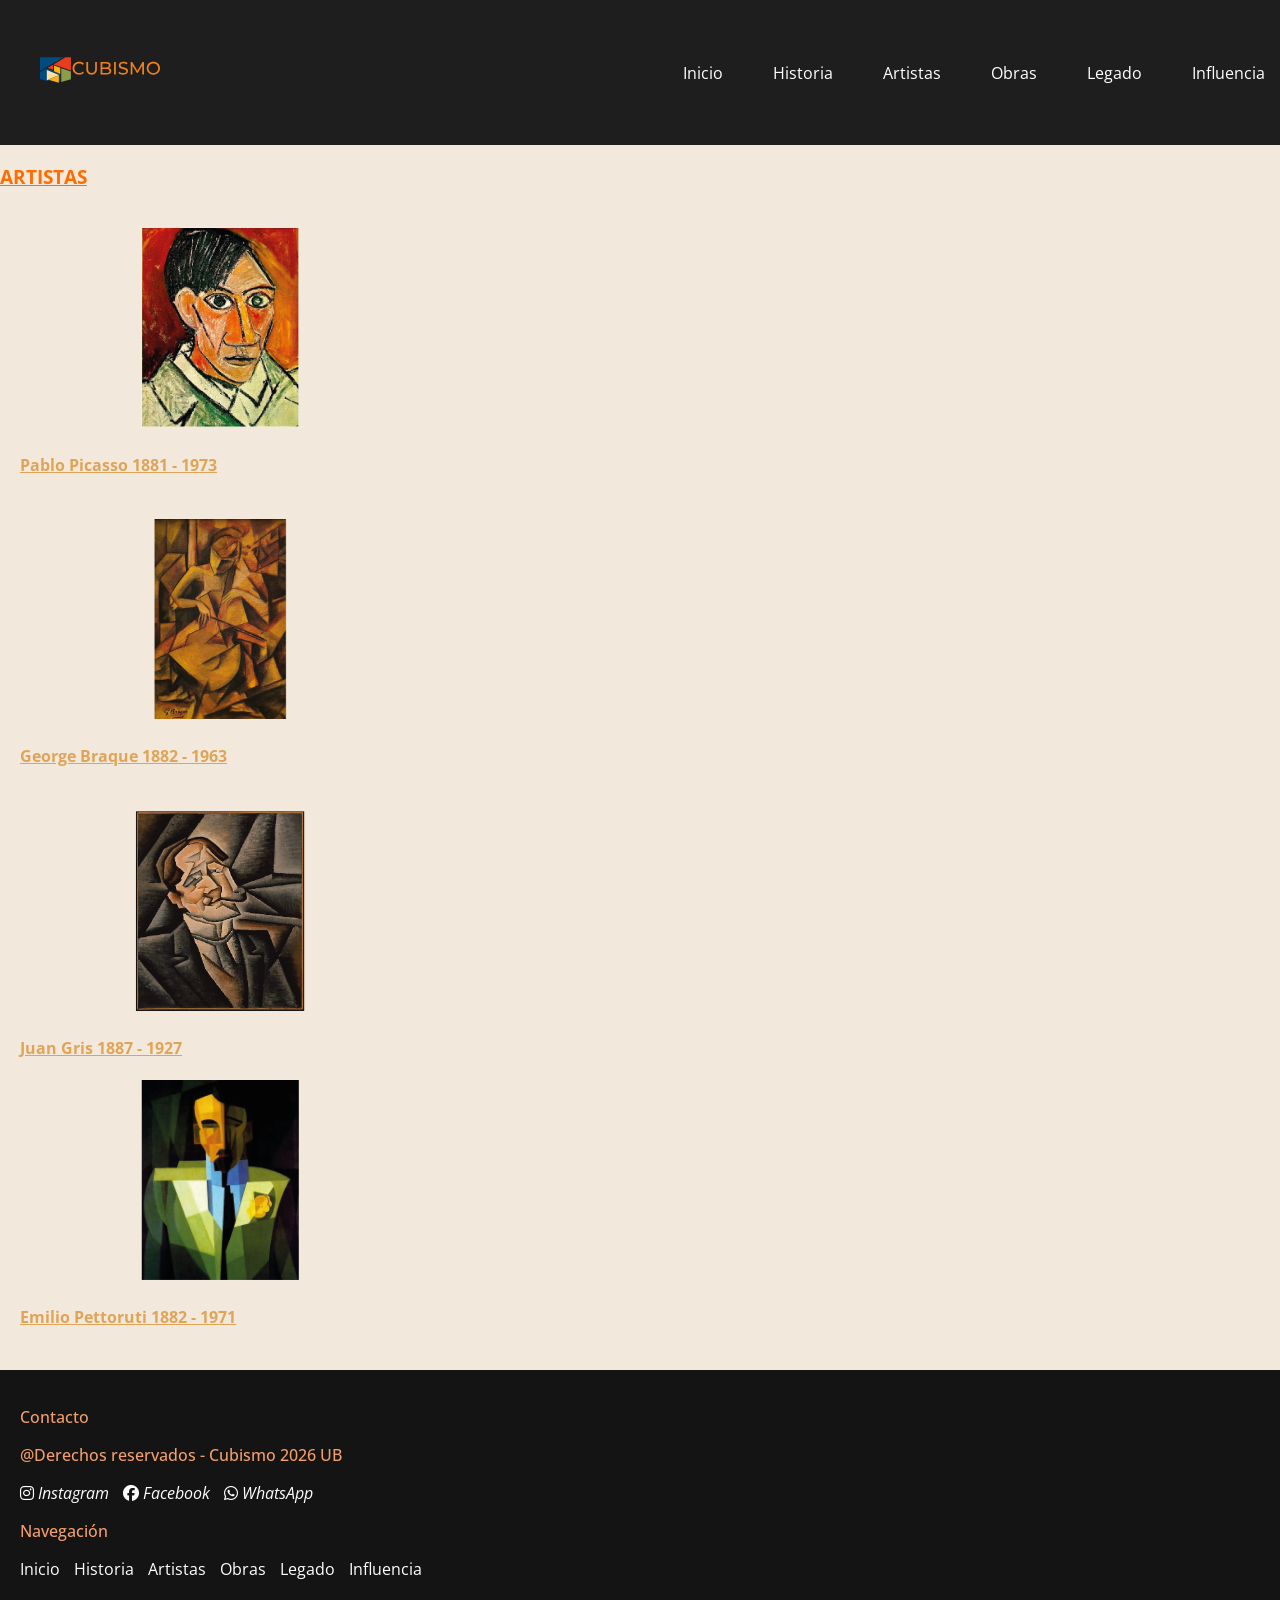
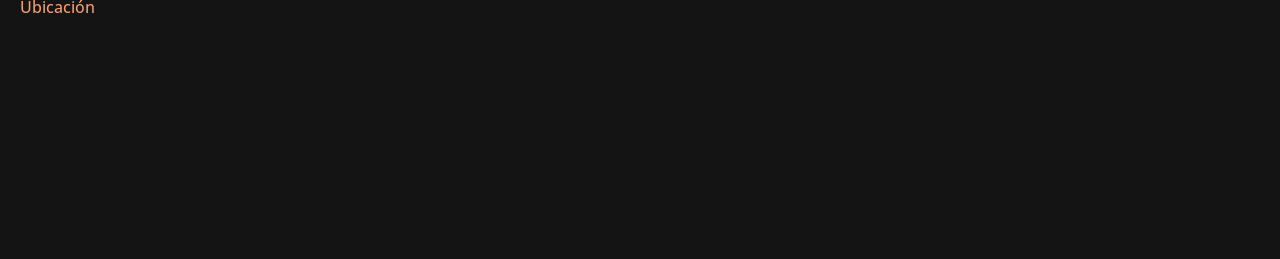
==== artistas.html @ 07329174 "cambios header" ====
<!DOCTYPE html>
<html lang="es">
<head>
    <meta charset="UTF-8">
    <meta name="viewport" content="width=device-width, initial-scale=1.0">
    <title>Cubismo</title>

    <link rel="stylesheet" href="style.css">
     <link rel="stylesheet" href="https://cdnjs.cloudflare.com/ajax/libs/font-awesome/6.5.0/css/all.min.css">
</head>
  <body>
          <header>
        <nav class="nav-header">
            <a href="index.html">
                <img src="imagenes/logocubismo.svg" alt="logo de cubismo" width="120" height="80">
            </a>
        <ul>
    <li><a href="#">Inicio</a></li>
    <li><a href="#">Historia</a>
      <ul>
        <li><a href="#">Origen en París</a></li>
        <li><a href="#">Cubismo Analítico</a></li>
        <li><a href="#">Cubismo Sintético</a></li>
        <li><a href="#">Contexto Histórico</a></li>
      </ul>
    </li>
    <li><a href="artistas.html">Artistas</a>
      <ul>
        <li><a href="pablopicasso.html">Pablo Picasso</a></li>
        <li><a href="georgebraque.html">George Braque</a></li>
        <li><a href="juangris.html">Juan Gris</a></li>
        <li><a href="emiliopettoruti.html">Emilio Pettoruti</a></li>
      </ul>
    </li>
    <li><a href="obras.html">Obras</a></li>
    <li><a href="#">Legado</a>
      <ul>
        <li><a href="#">Influencia en el arte moderno</a></li>
        <li><a href="#">Impacto en arquitectura y diseño</a></li>
        <li><a href="#">Cultura y Literatura</a></li>
        <li><a href="#">Presencia en la cultura contemporánea</a></li>
      </ul>
    </li>
    <li><a href="#">Influencia</a>
      <ul>
        <li><a href="#">Relación con la fotografía</a></li>
        <li><a href="#">Influencia en la primera guerra mundial</a></li>
      </ul>
    </li>
  </ul>
        </nav>
    </header>

    
    <h3>ARTISTAS</h3>

    <main>
    
        <a href="pablopicasso.html"><img src="imagenes/pablo picasso artistas - copia.svg" alt="imagen de picasso" height="200" width="400"> <h4>Pablo Picasso 1881 - 1973</h4></a>
        
<br>
        <a href="georgebraque.html"><img src="imagenes/braque artistas - copia.svg" alt="imagen de georges braque" height="200" width="400"><h4>George Braque 1882 - 1963</h4></a>
        
<br>

        <a href="juangris.html"><img src="imagenes/gris artistas - copia.svg" alt="imagen de juan gris" height="200" width="400"><h4>Juan Gris 1887 - 1927</h4></a>
        

        <a href="emiliopettoruti.html"><img src="imagenes/imagen artistas html.svg" alt="imagen de emilio pettoruti" height="200" width="400"><h4>Emilio Pettoruti 1882 - 1971</h4></a>
        

    </main>
 
       <footer>
          <section class="footer-container">

    <!-- Contacto -->
    <section class="footer-col">
      <p>Contacto</p>
      <p>@Derechos reservados - Cubismo 2026 UB</p>

      <address>
        <a href="#"><i class="fa-brands fa-instagram"></i> Instagram</a>
        <a href="#"><i class="fa-brands fa-facebook"></i> Facebook</a>
        <a href="#"><i class="fa-brands fa-whatsapp"></i> WhatsApp</a>
      </address>
    </section>

    <!-- Navegación -->
    <nav class="footer-col">
      <p>Navegación</p>
      <a href="index.html">Inicio</a>
      <a href="#">Historia</a>
      <a href="artistas.html">Artistas</a>
      <a href="obras.html">Obras</a>
      <a href="#">Legado</a>
      <a href="#">Influencia</a>
    </nav>

    <!-- Ubicación -->
    <section class="footer-col">
      <p>Ubicación</p>
      <iframe 
  src="https://www.google.com/maps/embed?pb=!1m14!1m8!1m3!1d13140.312611059107!2d-58.40339800000001!3d-34.576889!3m2!1i1024!2i768!4f13.1!3m3!1m2!1s0x95bcb564f74f69c3%3A0xeea87be2795e86d2!2sMuseo%20de%20Arte%20Latinoamericano%20de%20Buenos%20Aires!5e0!3m2!1ses!2sar!4v1778023445810!5m2!1ses!2sar"
  width="400"
  height="200"
  style="border:0;">
</iframe>
    </section>
    </section>

    </footer>
</body>
</html>
---- style.css ----
@import url('https://fonts.googleapis.com/css2?family=Open+Sans:ital,wght@0,300..800;1,300..800&display=swap');

/*estilos generales*/
body
 {
  background-color: #f2e9dc;
  font-family: "Open Sans";
  margin: 0;   
}

main {
  padding: 20px;
}

/*footer y header corrección*/
header, footer {
  width: 100%;       
  margin: 0;         
  padding: 20px;     
}


ul
{
  list-style: none;
  padding: 0%;
  margin:0%; 
}

img {
  border-radius: 15px;
}

/*estilo de titulos*/

h1{
  color: #c3423f;
  text-decoration: underline;
  font-weight: 900;
}

h2{
  color: #c3423f;
  text-decoration: underline;
  font: weight 700;
}

h3{
  color: #ff6d00;
  text-decoration: underline;
  font: weight 600;
}

h4{
  color: #e0a458;
  text-decoration: underline;
  font: weight 600;
}

h5{
  color: #ffffff;
  text-decoration: underline;
  font: weight 600;
}

/*estilos de las imagenes del main*/
.imagen-main{
  display:flex;
  flex-wrap: wrap;
  flex: row;
  gap:10px;
}

.imagen-main img{
  width: 400px;
  height: 400px;
  margin: 10px;
}

/* Contenedor de las barras */
.barra-botones {
  list-style: none;
  padding: 0;
  margin: 20px 0;
  display: flex;
  flex-direction: column;   /* en móvil se apilan */
  gap: 15px;
}


/* Estilo de cada barra */
.barra-botones li a {
  display: block;
  background-color: #c3423f;   /* mismo rojo que títulos */
  color: #ffffff;
  text-align: center;
  padding: 15px 20px;
  border-radius: 25px;         /* puntas redondeadas */
  font-weight: 700;
  text-decoration: none;
  transition: background-color 0.3s ease;
}


/*pablo picasso imagenes*/


.obras-destacadas {
  display: flex;
  flex-wrap:wrap;
  justify-content:flex-start;
  gap: 30px;        
  margin-top: 40px; 
}



.obras-destacadas .obra img {
  width: 300px;
  height: auto;
  object-fit: cover;
  border-radius: 8px;
}

.imagen-principal {
  max-width: 100%;   
  height: auto;      
  display: block;    
  margin: 0 auto;    
  object-fit: contain; 
}

.imagen-principal {
  display: flex;           
  align-items: flex-start; 
  gap: 20px;              
}

.imagen-principal img {
  max-width: 300px;  /* tamaño fijo para la imagen */
  height: auto;      
  object-fit: contain;
}

.imagen-principal .texto {
  flex: 1;           /* ocupa el resto del espacio */
}


.bloque-imagen img {
  max-width: 300px;  
  height: auto;      
  object-fit: contain;
}

.bloque-texto {
  flex: 1;           
}



/*estilos de parrafo*/

p{
  color: #0a0a0a;
  font-weight: 300;
  column-count: 1;
  column-gap: 20px;
}

/* Header completo */
header {
  background-color: #1e1e1e;   /* marrón en todo el bloque */
}

/* Menú principal horizontal */
.nav-header {
  display: flex;
  justify-content: space-between;
  align-items: center;
  padding: 10px 20px;
}

.nav-header > ul {
  display: flex;
  flex-direction: row;
  gap: 20px;
  margin: 0;
  padding: 0;
}

.nav-header ul li {
  position: relative;
}

.nav-header ul li a {
  color: #ffffff;
  text-decoration: none;
  padding: 10px 15px;
  display: block;
}

/* Submenús desplegables en columna */
.nav-header ul li ul {
  display: none;
  position: absolute;
  top: 100%;
  left: 0;
  background-color: #1e1e1e;
  padding: 10px;
  min-width: 200px;
}

.nav-header ul li ul li a {
  padding: 8px 12px;
  color: #ffffff;
}

/* Mostrar submenú al pasar el mouse */
.nav-header ul li:hover > ul {
  display: block;
}

/* Submenú horizontal solo para ARTISTAS */

.submenu-horizontal {
  display: flex;
  flex-direction: row;
  gap: 15px;
  position: static;
  background-color: transparent;
  padding: 0;
}


main{  min-height: 100vh;
  display:flex;
  flex-direction: column;
  flex-wrap: wrap;
}

/*tipografia de preguntas frecuentes*/

.faq summary{
  font-weight: 700;
}

.faq p{
  font-weight: 400;
}

/*Footer - estilos*/

footer {
    background-color: #141414;
    font-weight: 400;
}
footer ul li{
 margin-bottom: 10px;
}

footer p{
  color: #f39f6b;
  font-weight: 500;
}

/* Enlaces generales del footer */
footer a {
  color: #ffffff;        
  text-decoration: none; 
  margin-right: 10px;   
}


/* CELULAR */
@media (max-width:460px) {
  .imagen-main {
    flex-direction: column;   /* imágenes apiladas */
  }
  p {
    column-count: 1;          /* texto en una sola columna */
  }
  .barra-botones {
    flex-direction: column;   /* botones uno debajo del otro */
  }
  .imagen-main img,
  .obras-destacadas .obra img,
  .imagen-principal img {
    max-width: 100%;          /* imágenes adaptables */
    height: auto;
  }
}

@media (min-width:700px) {
  /*TABLET*/
  p {
    column-count: 2;
  }
}

/* Media query para PC (>=1200px) */
@media (min-width: 1200px) {
  .barra-botones {
    flex-direction: row;
    justify-content: space-around;
  }
  .barra-botones li {
    flex: 1;
    max-width: 200px;
  }
}
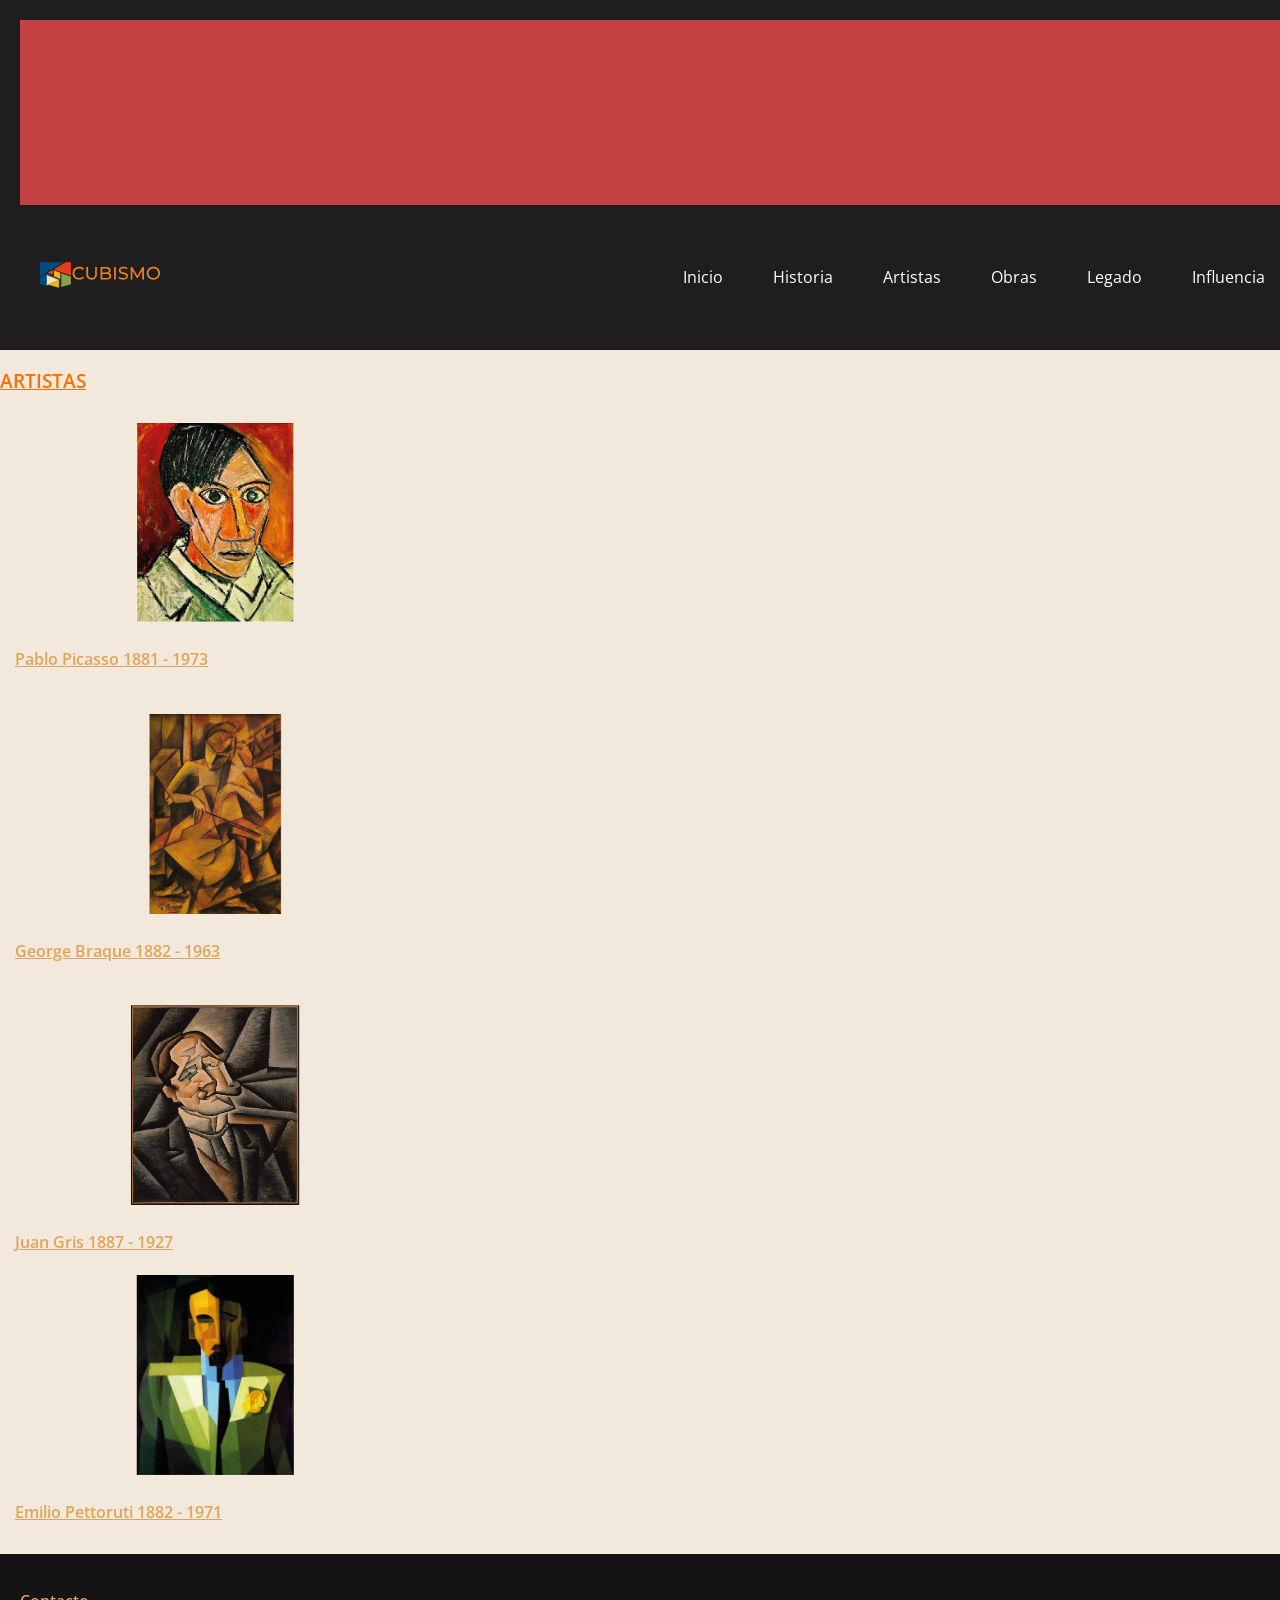
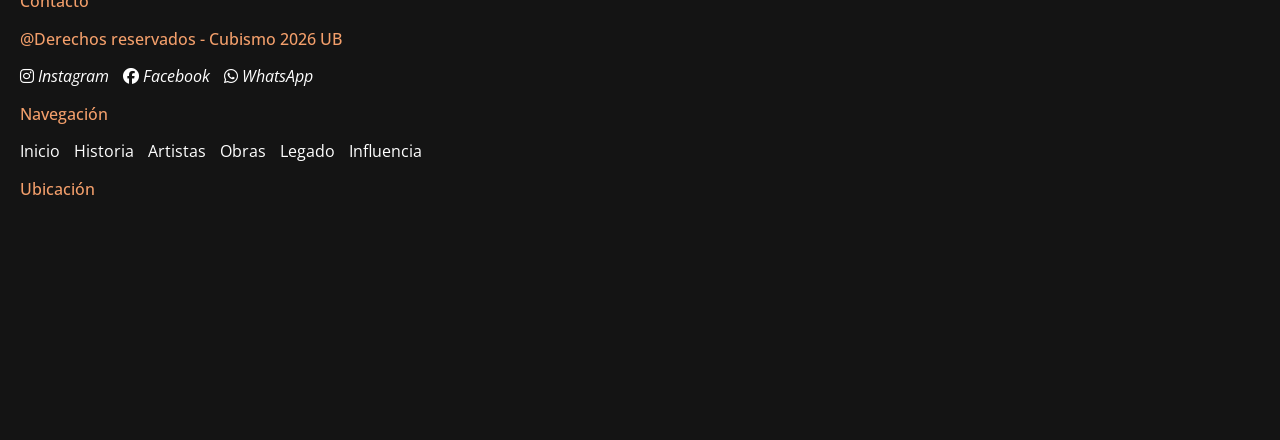
==== commit d36c1a27: "artistas" ====
--- a/artistas.html
+++ b/artistas.html
@@ -10,6 +10,9 @@
 </head>
   <body>
           <header>
+          <section class="banner-seccion banner-artistas">
+  <h2>Artistas</h2>
+</section>
         <nav class="nav-header">
             <a href="index.html">
                 <img src="imagenes/logocubismo.svg" alt="logo de cubismo" width="120" height="80">
--- a/style.css
+++ b/style.css
@@ -1,83 +1,79 @@
-@import url('https://fonts.googleapis.com/css2?family=Open+Sans:ital,wght@0,300..800;1,300..800&display=swap');
-
-/*estilos generales*/
-body
- {
+@import url('https://fonts.googleapis.com/css2?family=Open+Sans:wght@300;400;600;700;900&display=swap');
+
+/* Estilos generales */
+body {
   background-color: #f2e9dc;
-  font-family: "Open Sans";
+  font-family: "Open Sans", sans-serif;
   margin: 0;   
 }
 
 main {
-  padding: 20px;
-}
-
-/*footer y header corrección*/
+  padding: 10px 15px; /* arriba/abajo 10px, laterales 15px */
+}
+
+/* Header y Footer al corte */
 header, footer {
   width: 100%;       
   margin: 0;         
   padding: 20px;     
 }
 
-
-ul
-{
+ul {
   list-style: none;
-  padding: 0%;
-  margin:0%; 
+  padding: 0;
+  margin: 0; 
 }
 
 img {
   border-radius: 15px;
 }
 
-/*estilo de titulos*/
-
-h1{
+/* Estilo de títulos */
+h1 {
   color: #c3423f;
   text-decoration: underline;
   font-weight: 900;
 }
 
-h2{
+h2 {
   color: #c3423f;
   text-decoration: underline;
-  font: weight 700;
-}
-
-h3{
+  font-weight: 700;   /* corregido */
+}
+
+h3 {
   color: #ff6d00;
   text-decoration: underline;
-  font: weight 600;
-}
-
-h4{
+  font-weight: 600;   /* corregido */
+}
+
+h4 {
   color: #e0a458;
   text-decoration: underline;
-  font: weight 600;
-}
-
-h5{
+  font-weight: 600;
+}
+
+h5 {
   color: #ffffff;
   text-decoration: underline;
-  font: weight 600;
-}
-
-/*estilos de las imagenes del main*/
-.imagen-main{
-  display:flex;
+  font-weight: 600;
+}
+
+/* Imágenes del main */
+.imagen-main {
+  display: flex;
   flex-wrap: wrap;
-  flex: row;
-  gap:10px;
-}
-
-.imagen-main img{
+  flex-direction: row;   /* corregido */
+  gap: 10px;
+}
+
+.imagen-main img {
   width: 400px;
   height: 400px;
   margin: 10px;
 }
 
-/* Contenedor de las barras */
+/* Botones */
 .barra-botones {
   list-style: none;
   padding: 0;
@@ -87,33 +83,26 @@
   gap: 15px;
 }
 
-
-/* Estilo de cada barra */
 .barra-botones li a {
   display: block;
-  background-color: #c3423f;   /* mismo rojo que títulos */
+  background-color: #c3423f;
   color: #ffffff;
   text-align: center;
   padding: 15px 20px;
-  border-radius: 25px;         /* puntas redondeadas */
+  border-radius: 25px;
   font-weight: 700;
   text-decoration: none;
   transition: background-color 0.3s ease;
 }
 
-
-/*pablo picasso imagenes*/
-
-
+/* Obras destacadas */
 .obras-destacadas {
   display: flex;
-  flex-wrap:wrap;
-  justify-content:flex-start;
+  flex-wrap: wrap;
+  justify-content: flex-start;
   gap: 30px;        
   margin-top: 40px; 
 }
-
-
 
 .obras-destacadas .obra img {
   width: 300px;
@@ -122,14 +111,7 @@
   border-radius: 8px;
 }
 
-.imagen-principal {
-  max-width: 100%;   
-  height: auto;      
-  display: block;    
-  margin: 0 auto;    
-  object-fit: contain; 
-}
-
+/* Imagen principal */
 .imagen-principal {
   display: flex;           
   align-items: flex-start; 
@@ -137,15 +119,14 @@
 }
 
 .imagen-principal img {
-  max-width: 300px;  /* tamaño fijo para la imagen */
+  max-width: 300px;
   height: auto;      
   object-fit: contain;
 }
 
 .imagen-principal .texto {
-  flex: 1;           /* ocupa el resto del espacio */
-}
-
+  flex: 1;
+}
 
 .bloque-imagen img {
   max-width: 300px;  
@@ -157,23 +138,77 @@
   flex: 1;           
 }
 
-
-
-/*estilos de parrafo*/
-
-p{
+/* Párrafos */
+p {
   color: #0a0a0a;
   font-weight: 300;
-  column-count: 1;
-  column-gap: 20px;
-}
-
-/* Header completo */
+  margin-bottom: 15px; /* espacio entre párrafos */
+}
+
+
+/*parrafos de cubismo e imágen*/
+.intro-cubismo {
+  display: flex;
+  flex-direction: column; /* todo en vertical */
+  align-items: center;    /* centrado */
+  gap: 20px;
+  margin-bottom: 40px;
+}
+
+.intro-cubismo h1 {
+  text-align: center;
+  color: #c3423f;
+  text-decoration: underline;
+  font-weight: 900;
+}
+
+.intro-cubismo figure {
+  margin: 0;
+}
+
+.intro-cubismo img {
+  max-width: 600px; /* más grande que antes */
+  width: 100%;
+  height: auto;
+  border-radius: 10px;
+}
+
+.texto-cubismo {
+  max-width: 900px; /* ancho cómodo para leer */
+}
+
+.texto-cubismo p {
+  margin-bottom: 15px;
+  color: #0a0a0a;
+  font-weight: 300;
+  line-height: 1.6;
+}
+
+
+/* Header */
 header {
-  background-color: #1e1e1e;   /* marrón en todo el bloque */
-}
-
-/* Menú principal horizontal */
+  background-color: #1e1e1e;
+}
+
+/*diseño secciones*/
+.banner-seccion {
+  background-color: #c3423f;   /* color destacado */
+  color: #fff;
+  text-align: center;
+  padding: 20px 0;
+  margin-bottom: 20px;
+  font-weight: 700;
+  font-size: 2rem;
+}
+
+
+
+
+
+
+
+
+/* Menú principal */
 .nav-header {
   display: flex;
   justify-content: space-between;
@@ -200,7 +235,8 @@
   display: block;
 }
 
-/* Submenús desplegables en columna */
+
+/* Submenús */
 .nav-header ul li ul {
   display: none;
   position: absolute;
@@ -216,13 +252,11 @@
   color: #ffffff;
 }
 
-/* Mostrar submenú al pasar el mouse */
 .nav-header ul li:hover > ul {
   display: block;
 }
 
-/* Submenú horizontal solo para ARTISTAS */
-
+/* Submenú horizontal */
 .submenu-horizontal {
   display: flex;
   flex-direction: row;
@@ -232,39 +266,48 @@
   padding: 0;
 }
 
-
-main{  min-height: 100vh;
-  display:flex;
+/* Mostrar submenú en mobile con clase active */
+.nav-header ul li ul.active {
+  display: block;
+  position: static;   /* que se apilen en columna */
+  background-color: #1e1e1e;
+  margin-top: 10px;
+}
+
+
+
+/* Main */
+main {
+  min-height: 100vh;
+  display: flex;
   flex-direction: column;
   flex-wrap: wrap;
 }
 
-/*tipografia de preguntas frecuentes*/
-
-.faq summary{
+/* FAQ */
+.faq summary {
   font-weight: 700;
 }
 
-.faq p{
+.faq p {
   font-weight: 400;
 }
 
-/*Footer - estilos*/
-
+/* Footer */
 footer {
-    background-color: #141414;
-    font-weight: 400;
-}
-footer ul li{
- margin-bottom: 10px;
-}
-
-footer p{
+  background-color: #141414;
+  font-weight: 400;
+}
+
+footer ul li {
+  margin-bottom: 10px;
+}
+
+footer p {
   color: #f39f6b;
   font-weight: 500;
 }
 
-/* Enlaces generales del footer */
 footer a {
   color: #ffffff;        
   text-decoration: none; 
@@ -272,40 +315,123 @@
 }
 
 
-/* CELULAR */
-@media (max-width:460px) {
-  .imagen-main {
-    flex-direction: column;   /* imágenes apiladas */
-  }
-  p {
-    column-count: 1;          /* texto en una sola columna */
-  }
-  .barra-botones {
-    flex-direction: column;   /* botones uno debajo del otro */
-  }
-  .imagen-main img,
-  .obras-destacadas .obra img,
-  .imagen-principal img {
-    max-width: 100%;          /* imágenes adaptables */
+/*Menú hamburguesa*/
+.menu-toggle {
+  background: none;
+  border: none;
+  color: #ffffff;
+  font-size: 1.5rem;
+  cursor: pointer;
+  display: none; /* oculto por defecto */
+}
+
+
+
+@media (max-width:768px) {
+  /* Menú hamburguesa */
+  .nav-header > ul {
+    display: none; /* ocultar menú por defecto */
+    flex-direction: column;
+    gap: 10px;
+    background-color: #1e1e1e;
+    padding: 10px;
+  }
+
+  .nav-header > ul.active {
+    display: flex; /* mostrar cuando se active */
+  }
+
+  .menu-toggle {
+    display: block; /* botón hamburguesa visible */
+  }
+
+  /* Intro Cubismo en móvil */
+  .intro-cubismo {
+    flex-direction: column;   /* todo en vertical */
+    align-items: center;      /* centrado */
+    gap: 20px;
+  }
+
+  .intro-cubismo h1 {
+    text-align: center;
+  }
+
+  .imagen-cubismoo {
+    display: flex;
+    flex-direction: column;   /* imagen arriba, texto abajo */
+    align-items: center;
+    gap: 20px;
+    width: 100%;
+  }
+
+  .imagen-cubismoo img {
+    width: 95%;          /* ocupa casi todo el ancho */
+    max-width: 600px;    /* límite para que no se pase */
+    height: auto;        /* mantiene proporción */
+    border-radius: 10px;
+  }
+
+  .texto-cubismo {
+    width: 100%;
+    text-align: left;
+  }
+
+
+
+@media (min-width:700px) and (max-width:1199px) {
+  .imagen-cubismoo {
+    display: flex;
+    flex-direction: column;   /* imagen arriba, texto abajo */
+    align-items: center;
+    gap: 25px;
+    width: 100%;
+  }
+
+  .imagen-cubismoo img {
+    width: 80%;              /* ocupa bastante espacio */
+    max-width: 600px;        /* límite para que no se pase */
     height: auto;
-  }
-}
-
-@media (min-width:700px) {
-  /*TABLET*/
-  p {
-    column-count: 2;
-  }
-}
-
-/* Media query para PC (>=1200px) */
-@media (min-width: 1200px) {
-  .barra-botones {
-    flex-direction: row;
-    justify-content: space-around;
-  }
-  .barra-botones li {
-    flex: 1;
-    max-width: 200px;
-  }
-}+    border-radius: 10px;
+  }
+
+  .texto-cubismo {
+    width: 90%;              /* texto ancho */
+    max-width: 900px;
+    text-align: left;
+  }
+}
+
+
+@media (min-width:1200px) {
+  /* Imagen */
+  .imagen-cubismoo {
+    display: flex;            /* activa layout horizontal */
+    gap: 30px;
+    align-items: flex-start;
+    justify-content: flex-start;
+    width: 100%;
+  }
+
+  .imagen-cubismoo figure {
+    margin: 0;
+  }
+
+  .imagen-cubismoo img {
+    max-width: 400px;
+    height: auto;
+    border-radius: 10px;
+  }
+
+  .texto-cubismo {
+    flex: 1;          /* ocupa todo el espacio restante */
+    width: 100%;      /* asegura que se expanda */
+    max-width: none;  /* elimina el límite de ancho */
+    text-align: left;
+  }
+
+  .texto-cubismo p {
+    margin-bottom: 15px;
+    line-height: 1.6;
+    text-align: left;
+  }
+} }
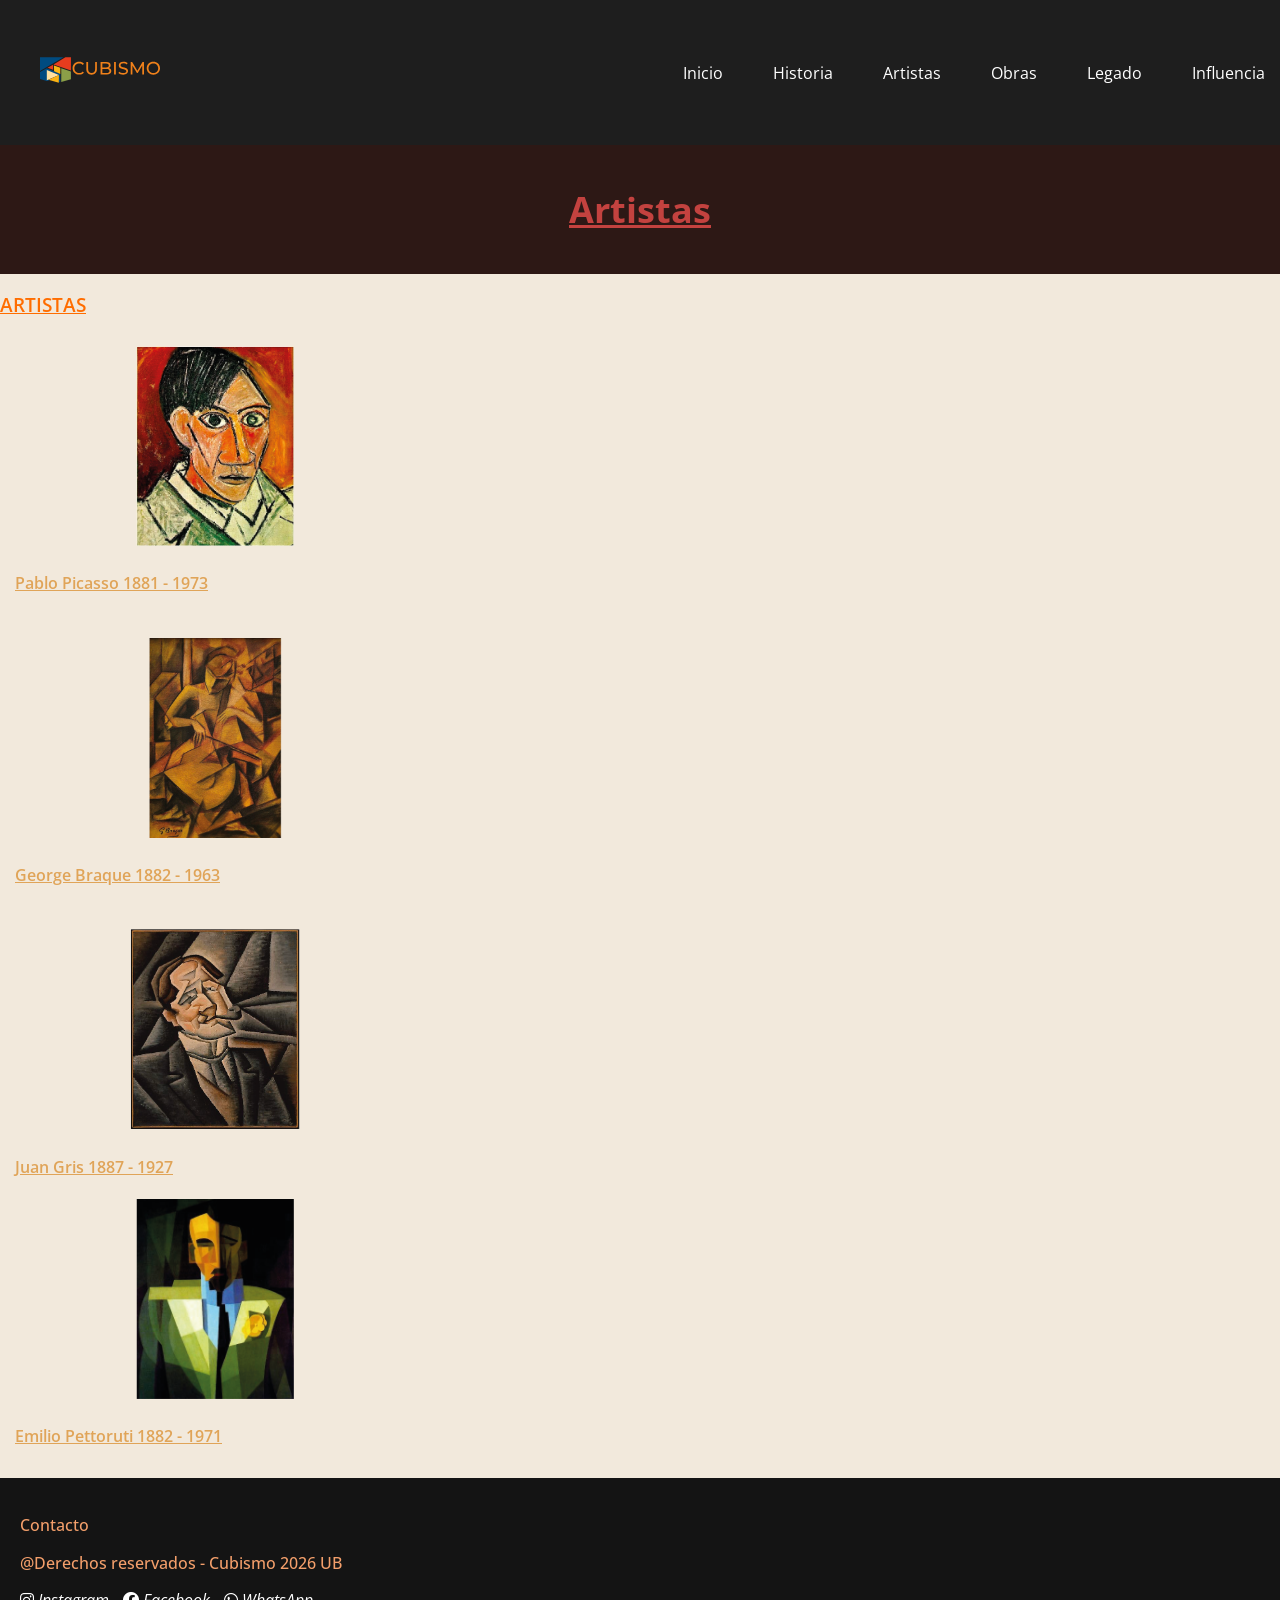
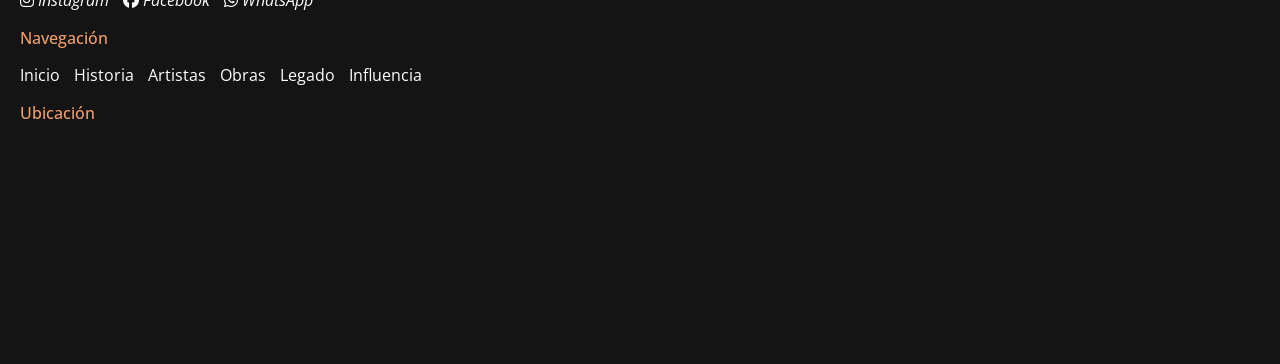
==== commit ee1d4385: "aa" ====
--- a/artistas.html
+++ b/artistas.html
@@ -10,9 +10,7 @@
 </head>
   <body>
           <header>
-          <section class="banner-seccion banner-artistas">
-  <h2>Artistas</h2>
-</section>
+         
         <nav class="nav-header">
             <a href="index.html">
                 <img src="imagenes/logocubismo.svg" alt="logo de cubismo" width="120" height="80">
@@ -51,10 +49,15 @@
       </ul>
     </li>
   </ul>
+   
         </nav>
     </header>
 
-    
+ <!-- Banner de sección -->
+  <section class="banner-seccion banner-artistas">
+    <h2>Artistas</h2>
+  </section>
+
     <h3>ARTISTAS</h3>
 
     <main>
--- a/style.css
+++ b/style.css
@@ -190,22 +190,16 @@
   background-color: #1e1e1e;
 }
 
-/*diseño secciones*/
+/*secciones*/
 .banner-seccion {
-  background-color: #c3423f;   /* color destacado */
+  background-color: #2d1815;   /* color destacado */
   color: #fff;
   text-align: center;
-  padding: 20px 0;
-  margin-bottom: 20px;
-  font-weight: 700;
-  font-size: 2rem;
-}
-
-
-
-
-
-
+  padding: 10px 0;             /* menos alto */
+  margin-bottom: 15px;         /* espacio más discreto */
+  font-weight: 600;            /* un poco más liviano */
+  font-size: 1.5rem;           /* más chico que 2rem */
+}
 
 
 /* Menú principal */
@@ -401,15 +395,12 @@
   }
 }
 
-
 @media (min-width:1200px) {
-  /* Imagen */
   .imagen-cubismoo {
-    display: flex;            /* activa layout horizontal */
+    display: flex;            
     gap: 30px;
     align-items: flex-start;
     justify-content: flex-start;
-    width: 100%;
   }
 
   .imagen-cubismoo figure {
@@ -417,15 +408,14 @@
   }
 
   .imagen-cubismoo img {
-    max-width: 400px;
-    height: auto;
+    width: 300px;        /* ancho fijo para la imagen */
+    height: auto;        /* mantiene proporción */
     border-radius: 10px;
+    flex-shrink: 0;      /* evita que se achique o empuje el texto */
   }
 
   .texto-cubismo {
-    flex: 1;          /* ocupa todo el espacio restante */
-    width: 100%;      /* asegura que se expanda */
-    max-width: none;  /* elimina el límite de ancho */
+    flex: 1;             /* ocupa todo el espacio restante */
     text-align: left;
   }
 
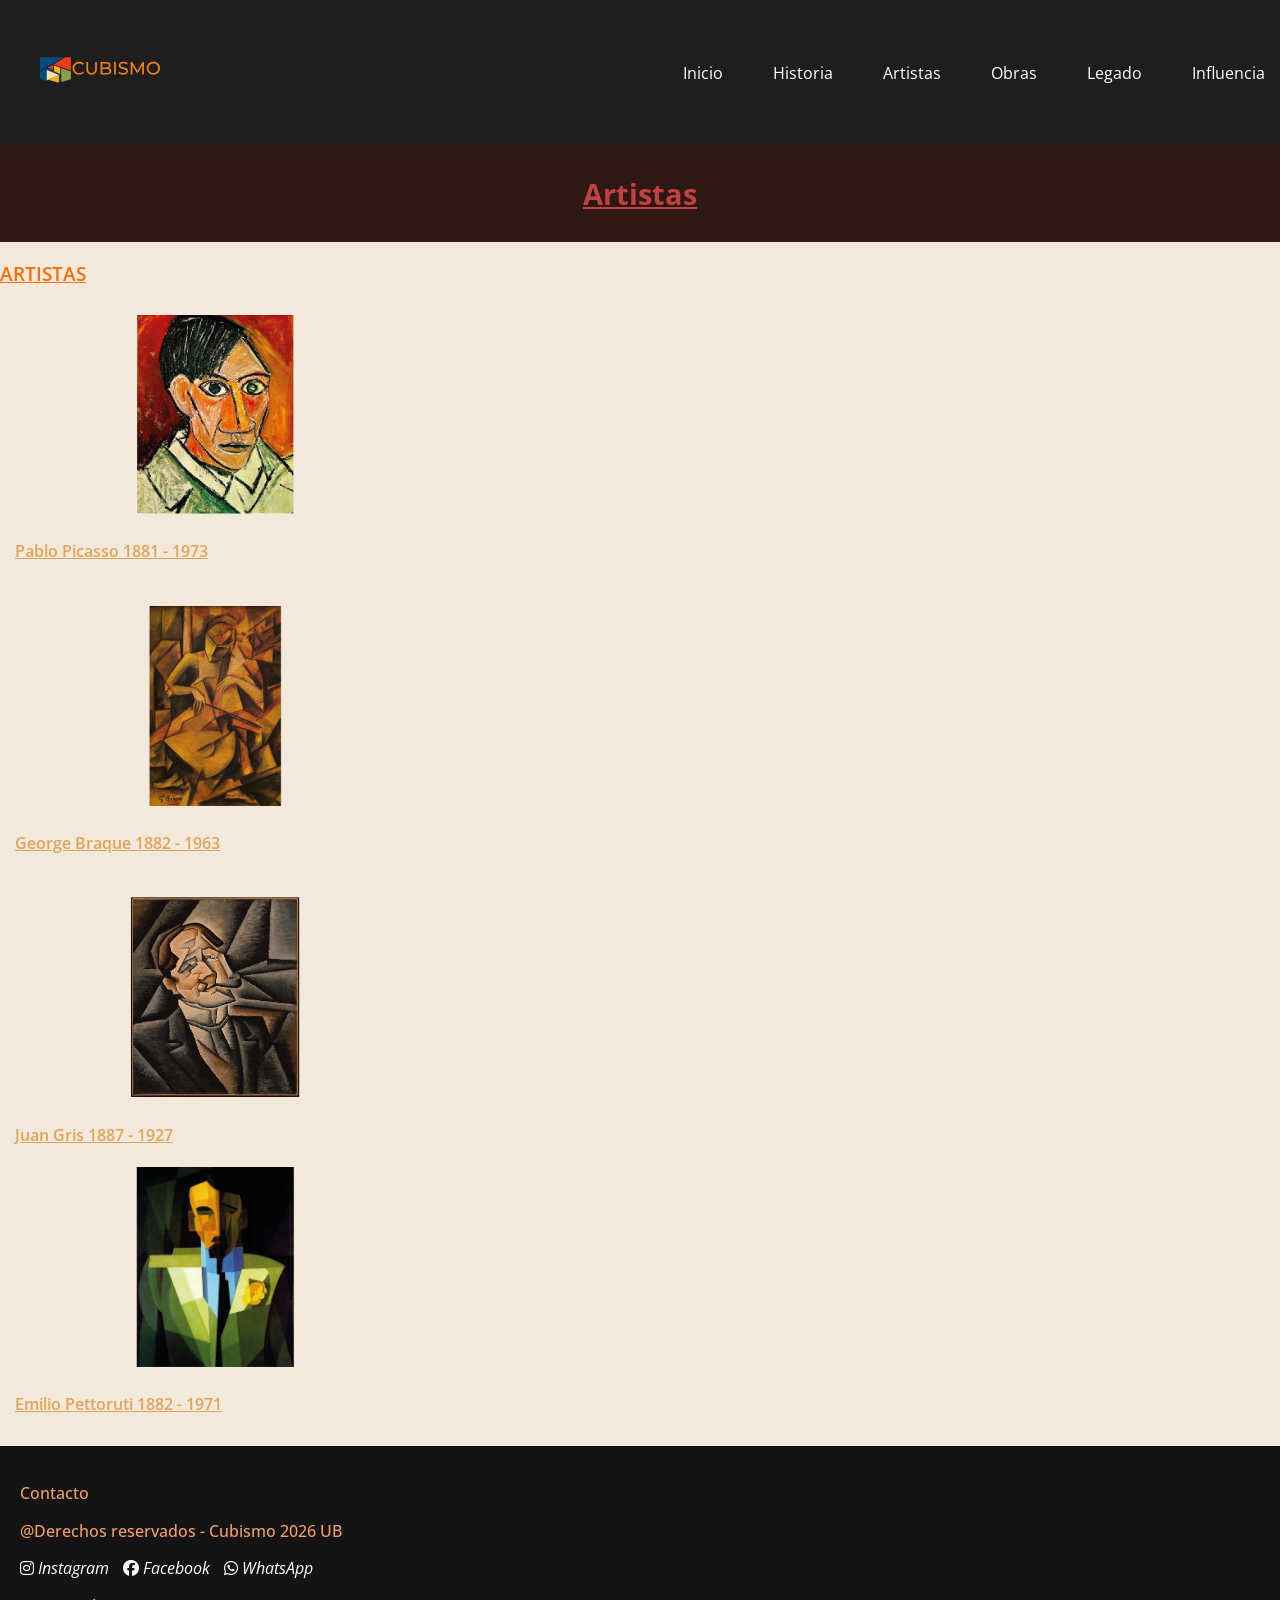
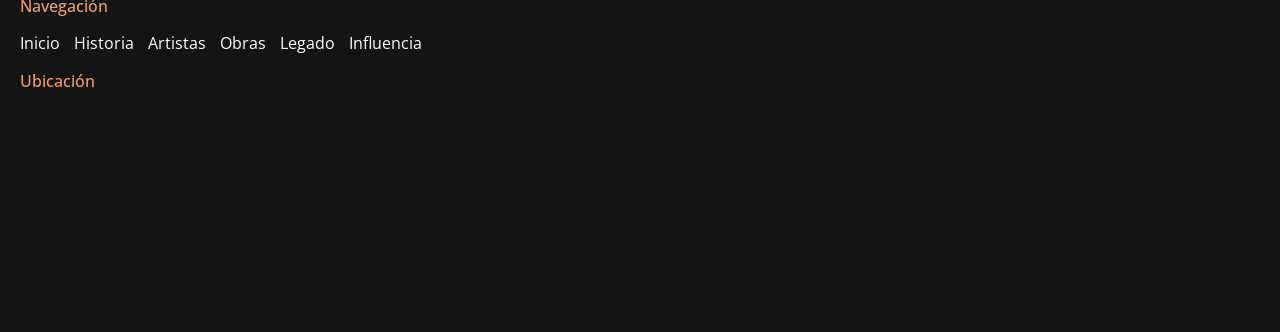
==== commit e9368070: "cambios" ====
--- a/artistas.html
+++ b/artistas.html
@@ -15,6 +15,9 @@
             <a href="index.html">
                 <img src="imagenes/logocubismo.svg" alt="logo de cubismo" width="120" height="80">
             </a>
+             <button class="menu-toggle" aria-label="Abrir menú">
+          <i class="fa-solid fa-bars"></i>
+            </button>
         <ul>
     <li><a href="#">Inicio</a></li>
     <li><a href="#">Historia</a>
@@ -54,7 +57,7 @@
     </header>
 
  <!-- Banner de sección -->
-  <section class="banner-seccion banner-artistas">
+  <section class="banner-seccion">
     <h2>Artistas</h2>
   </section>
 
@@ -116,5 +119,6 @@
     </section>
 
     </footer>
+    <script src="js/menu.js"></script>
 </body>
 </html>
--- a/style.css
+++ b/style.css
@@ -38,13 +38,13 @@
 h2 {
   color: #c3423f;
   text-decoration: underline;
-  font-weight: 700;   /* corregido */
+  font-weight: 700;   
 }
 
 h3 {
   color: #ff6d00;
   text-decoration: underline;
-  font-weight: 600;   /* corregido */
+  font-weight: 600;   
 }
 
 h4 {
@@ -111,6 +111,18 @@
   border-radius: 8px;
 }
 
+/* obras section */
+.obra-img {
+  width: 250px;        /* ancho fijo más chico */
+  height: 180px;       /* alto fijo más chico */
+  object-fit: cover;   /* recorta manteniendo proporción */
+  border-radius: 8px;  /* opcional */
+  display: block;
+  margin: 0 auto 15px; /* centrado y espacio debajo */
+}
+
+
+
 /* Imagen principal */
 .imagen-principal {
   display: flex;           
@@ -192,14 +204,21 @@
 
 /*secciones*/
 .banner-seccion {
-  background-color: #2d1815;   /* color destacado */
-  color: #fff;
+  background-color: #2d1815;   /* color uniforme */
   text-align: center;
-  padding: 10px 0;             /* menos alto */
-  margin-bottom: 15px;         /* espacio más discreto */
-  font-weight: 600;            /* un poco más liviano */
-  font-size: 1.5rem;           /* más chico que 2rem */
-}
+  padding: 5px 0;              /* más finito */
+  margin-bottom: 10px;         /* menos espacio debajo */
+  font-weight: 500;            /* texto liviano */
+  font-size: 1.2rem;           /* más chico que 1.5rem */
+
+/* Estilo del título dentro del banner */
+.banner-seccion h2 {
+  color: #ffffff;
+  margin: 0;                   /* elimina espacio extra */
+  text-decoration: none;       /* sin subrayado */
+  font-weight: inherit;        /* usa el peso del contenedor */
+  font-size: inherit;          /* usa el tamaño del contenedor */
+} }
 
 
 /* Menú principal */
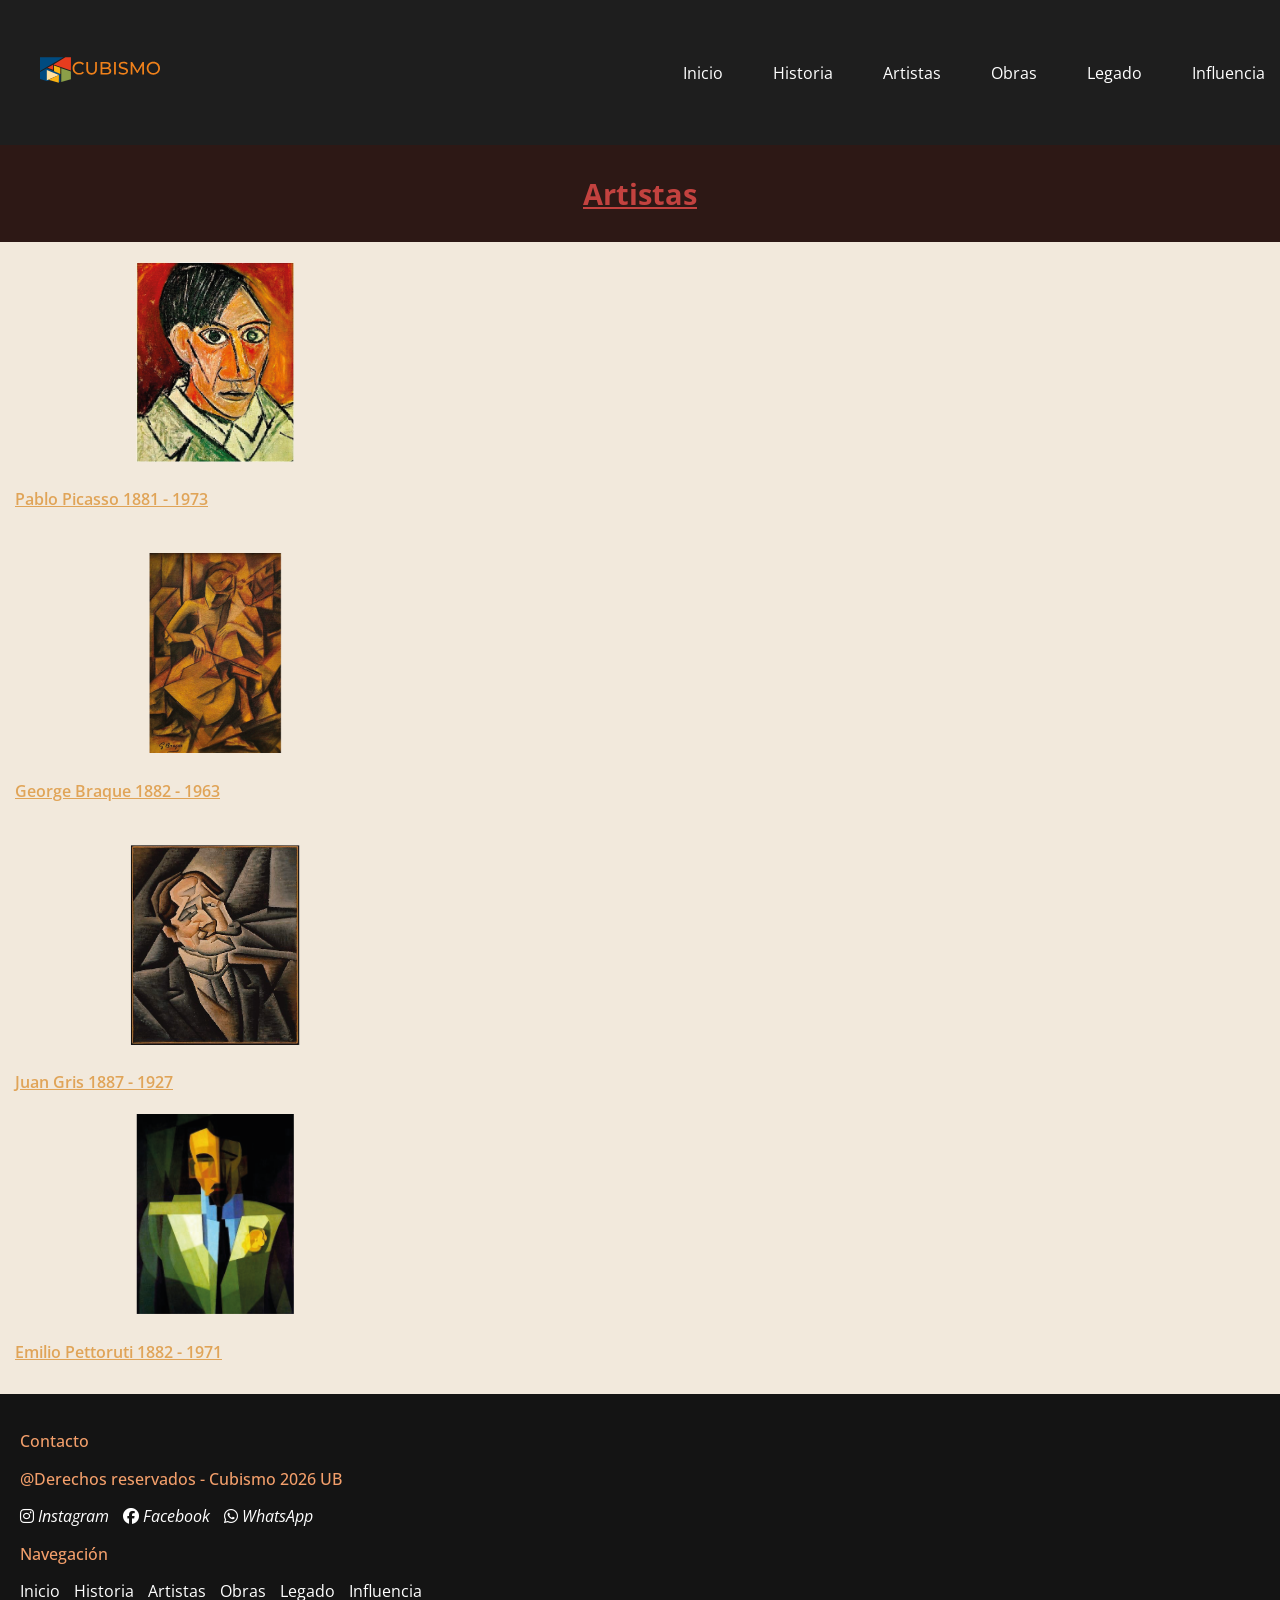
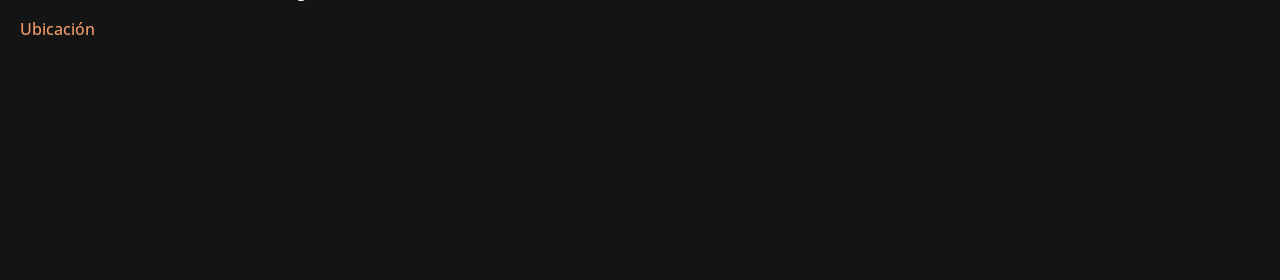
==== commit dee95af5: "texto" ====
--- a/artistas.html
+++ b/artistas.html
@@ -61,8 +61,6 @@
     <h2>Artistas</h2>
   </section>
 
-    <h3>ARTISTAS</h3>
-
     <main>
     
         <a href="pablopicasso.html"><img src="imagenes/pablo picasso artistas - copia.svg" alt="imagen de picasso" height="200" width="400"> <h4>Pablo Picasso 1881 - 1973</h4></a>
--- a/style.css
+++ b/style.css
@@ -113,14 +113,13 @@
 
 /* obras section */
 .obra-img {
-  width: 250px;        /* ancho fijo más chico */
-  height: 180px;       /* alto fijo más chico */
-  object-fit: cover;   /* recorta manteniendo proporción */
-  border-radius: 8px;  /* opcional */
+  max-width: 200px;     /* límite de ancho más chico */
+  width: 100%;          /* ocupa el ancho disponible hasta 200px */
+  height: auto;         /* mantiene proporción original */
+  border-radius: 6px;   /* opcional */
   display: block;
-  margin: 0 auto 15px; /* centrado y espacio debajo */
-}
-
+  margin: 0 auto 10px;  /* centrado y espacio debajo */
+}
 
 
 /* Imagen principal */
@@ -208,7 +207,7 @@
   text-align: center;
   padding: 5px 0;              /* más finito */
   margin-bottom: 10px;         /* menos espacio debajo */
-  font-weight: 500;            /* texto liviano */
+  font-weight: 400;            /* texto liviano */
   font-size: 1.2rem;           /* más chico que 1.5rem */
 
 /* Estilo del título dentro del banner */
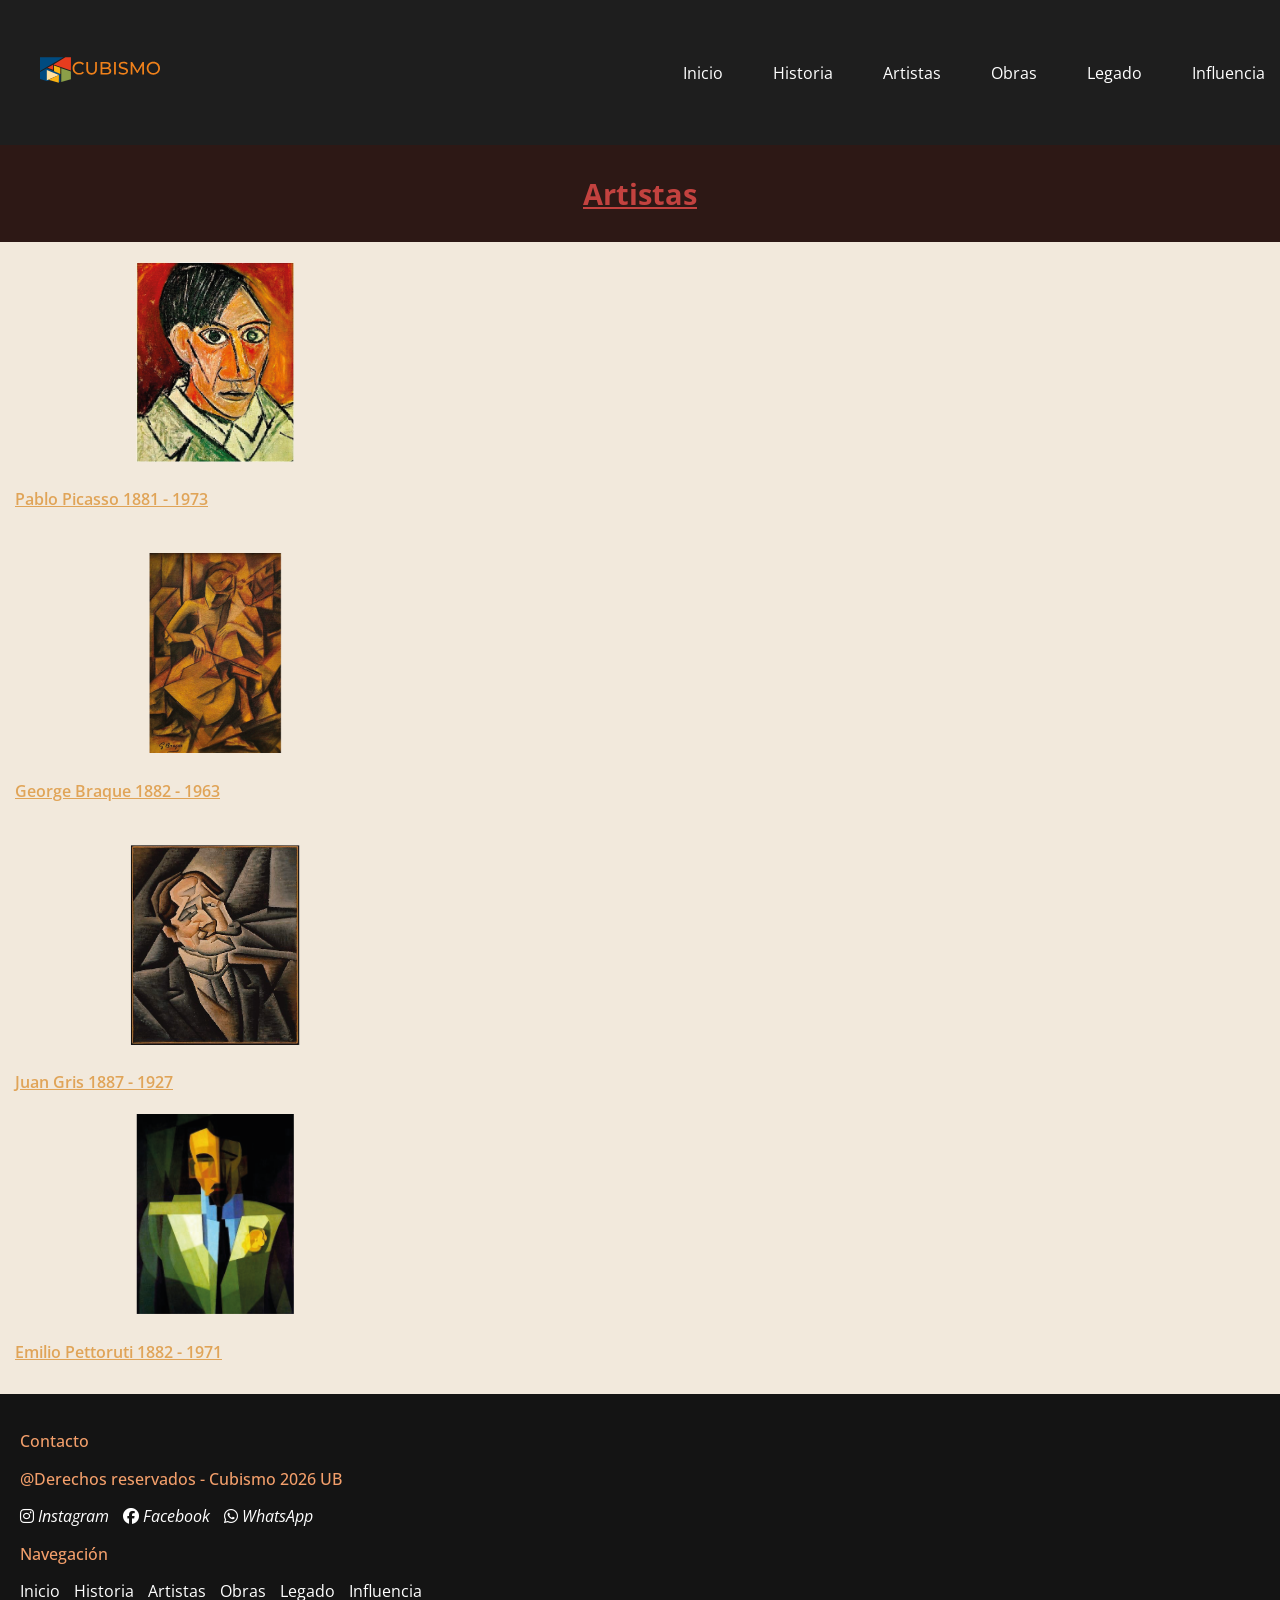
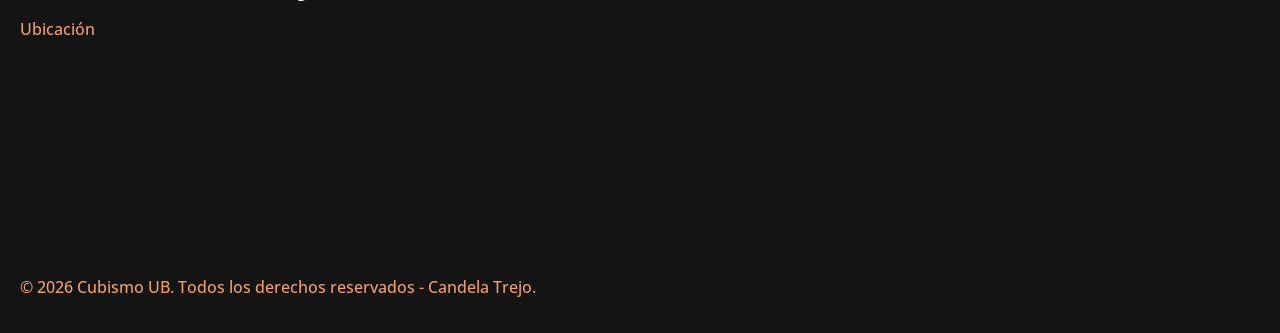
==== commit 3f3c85dc: "mm" ====
--- a/artistas.html
+++ b/artistas.html
@@ -79,7 +79,8 @@
     </main>
  
        <footer>
-          <section class="footer-container">
+ 
+    <section class="footer-container">
 
     <!-- Contacto -->
     <section class="footer-col">
@@ -114,9 +115,14 @@
   style="border:0;">
 </iframe>
     </section>
-    </section>
 
-    </footer>
+    <section class="footer-copy">
+  <p>&copy; 2026 Cubismo UB. Todos los derechos reservados - Candela Trejo.</p>
+</section>
+
+  </section>
+
+</footer>
     <script src="js/menu.js"></script>
 </body>
 </html>
--- a/style.css
+++ b/style.css
@@ -114,7 +114,7 @@
 /* obras section */
 .obra-img {
   max-width: 200px;     /* límite de ancho más chico */
-  width: 100%;          /* ocupa el ancho disponible hasta 200px */
+  width: 20%;          /* ocupa el ancho disponible hasta 200px */
   height: auto;         /* mantiene proporción original */
   border-radius: 6px;   /* opcional */
   display: block;
